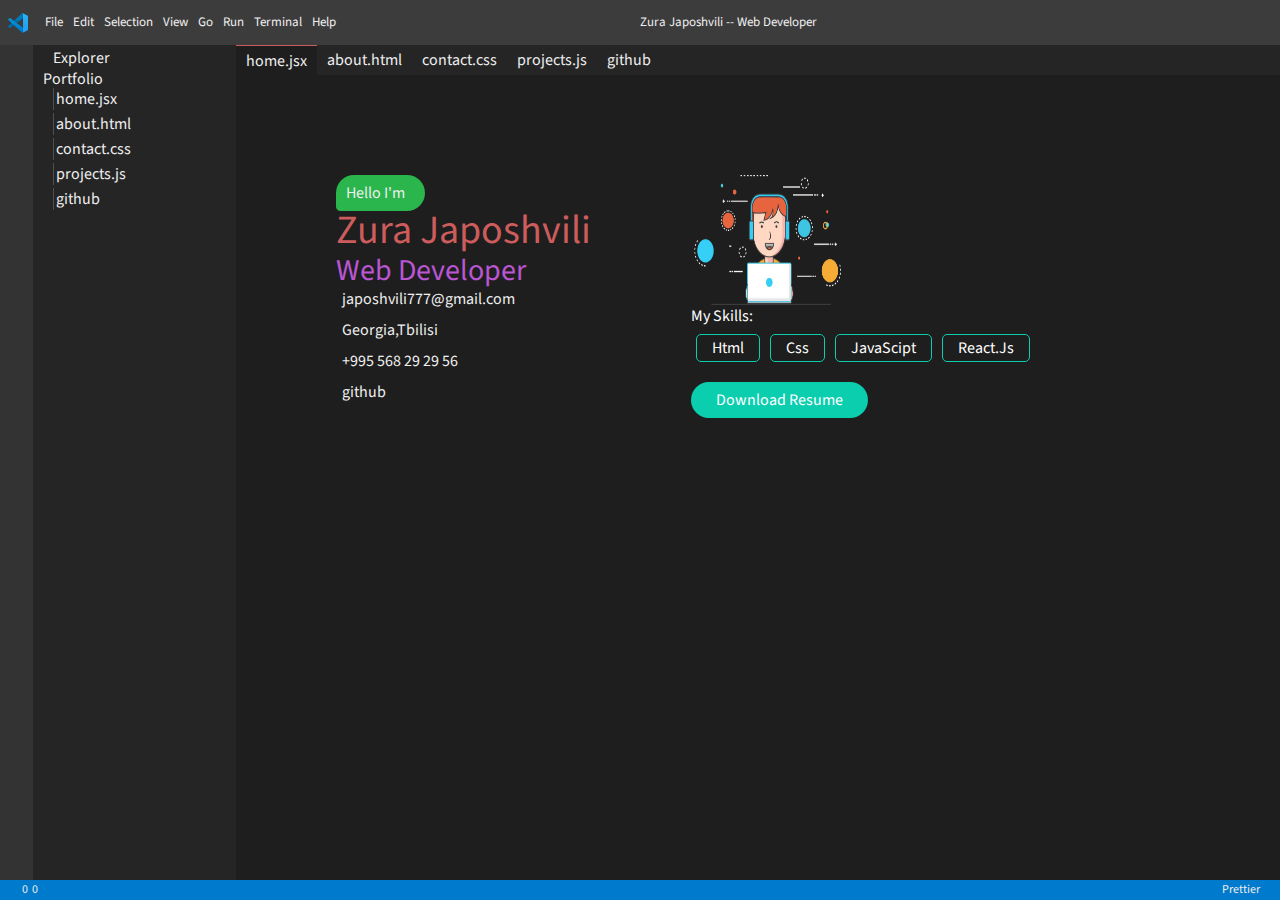
==== index.html @ b7d4b04c "update" ====
<!DOCTYPE html>
<html lang="en">
<head>
    <meta charset="UTF-8">
    <meta http-equiv="X-UA-Compatible" content="IE=edge">
    <meta name="viewport" content="width=device-width, initial-scale=1.0">
    <title>Portfolio</title>
    <link rel="preconnect" href="https://fonts.googleapis.com">
    <link rel="preconnect" href="https://fonts.gstatic.com" crossorigin>
    <link href="https://fonts.googleapis.com/css2?family=Source+Sans+Pro:wght@300&display=swap" rel="stylesheet">
    <link rel="stylesheet" href="https://use.fontawesome.com/releases/v5.15.3/css/all.css" integrity="sha384-SZXxX4whJ79/gErwcOYf+zWLeJdY/qpuqC4cAa9rOGUstPomtqpuNWT9wdPEn2fk" crossorigin="anonymous">
    <link rel="stylesheet" href="css/reset.css">
    <link rel="stylesheet" href="css/style.css">
</head>
<body>
    <section class="title-bar-section">
        <div class="title-bar-container">
        <img class="vs-c-icon" src="img/vs-code-icon.svg" alt="Vs-Code-Icon">
            <ul class="title-ul">
                <li><a href="#">File</a></li>
                <li><a href="#">Edit</a></li>
                <li><a href="#">Selection</a></li>
                <li><a href="#">View</a></li>
                <li><a href="#">Go</a></li>
                <li><a href="#">Run</a></li>
                <li><a href="#">Terminal</a></li>
                <li><a href="#">Help</a></li>
            </ul>
        </div>
        <p>Zura Japoshvili -- Web Developer</p>
    </section>
    <div class="main-layout">
        <aside class="a-side">
            <i class="fas fa-house-user home a-side-icon"></i>
            <i class="fab fa-github github a-side-icon"></i>
            <i class="fas fa-code projects a-side-icon"></i>
            <i class="far fa-envelope contact a-side-icon"></i>
        </aside>
        <div class="explorer">
            <h3 class="ex-title">Explorer</h3>
            <h3 class="ex-ul-title">Portfolio</h3>
            <ul class="explorer-ul">
                <li class="explorer-li"><a href="#"><i class="fab fa-react react-icon"></i> home.jsx</a></li>
                <li class="explorer-li"><a href="#"><i class="fab fa-html5 html-icon"></i> about.html</a></li>
                <li class="explorer-li"><a href="#"><i class="fab fa-css3-alt css-icon"></i> contact.css</a></li>
                <li class="explorer-li"><a href="#"><i class="fab fa-js-square js-icon"></i> projects.js</a></li>
                <li class="explorer-li"><a href="#"><i class="fab fa-github-square github-icon"></i> github</a></li>
            </ul>
        </div>
        <div class="main-content">
            <nav class="navigation">
                <ul class="nav-ul">
                    <li class="nav-li home-jsx"><a href="#" class="nav-li-a"><i class="fab fa-react react-icon"></i> home.jsx</a></li>
                    <li class="nav-li"><a href="#" class="nav-li-a"><i class="fab fa-html5 html-icon"></i> about.html</a></li>
                    <li class="nav-li"><a href="#" class="nav-li-a"><i class="fab fa-css3-alt css-icon"></i> contact.css</a></li>
                    <li class="nav-li"><a href="#" class="nav-li-a"><i class="fab fa-js-square js-icon"></i> projects.js</a></li>
                    <li class="nav-li"><a href="#" class="nav-li-a"><i class="fab fa-github-square github-icon"></i> github</a></li>
                </ul>
            </nav>
            <div class="home-container">
                <div class="main-content-home">
                    <h4 class="hello">Hello I'm</h4>
                    <h2 class="name-surn">Zura Japoshvili</h2>
                    <h3 class="web-dev">Web Developer</h3>
                    <p class="email"><a href = "mailto: abc@example.com" target="_blank"><i class="fas fa-envelope"></i>&nbsp japoshvili777@gmail.com</p>
                    <p class="location"><i class="far fa-compass"></i>&nbsp Georgia,Tbilisi</p>
                    <p class="number"><a href="tel:+995568292956" target="_blank"><i class="fas fa-phone"></i>&nbsp +995 568 29 29 56</a></p>
                    <p class="github-link"><a href="https://github.com/Colectivi" target="_blank"><i class="fab fa-github-square github-icon"></i>&nbsp github</a></p>
                </div>
                <div class="main-content-skills">
                    <img class="programmer-pic" src="img/programmer.webp" alt="programmer-pic">
                    <h4 class="my-skills">My Skills:</h4>
                    <ul class="skills-ul">
                        <li class="skills-li">Html</li>
                        <li class="skills-li">Css</li>
                        <li class="skills-li">JavaScipt</li>
                        <li class="skills-li">React.Js</li>
                    </ul>
                    <h4 class="download-resume"><a href="/img/programmer.webp" download>Download Resume <i class="fas fa-download download-icon"></i></a></h4>
                </div>
            </div>
        </div>
    </div>
    <footer class="footer">
        <div class="footer-leftside">
            <i class="far fa-times-circle">&nbsp0</i>
            <i class="fas fa-exclamation-triangle">&nbsp0</i>
        </div>
        <div class="footer-right-side">
            <i class="fas fa-check">&nbspPrettier</i>
            <i class="far fa-bell"></i>
        </div>
    </footer>
</body>
</html>
---- css/style.css ----
body {
    font-family: 'Source Sans Pro', sans-serif;
}

/* The beginning of the title bar */
.title-bar-section{
    height: 5vh;
    width: 100%;
    background-color: #3c3c3c;
    display: flex;
    align-items: center;
    position: relative;
}
.title-bar-section p{
    position: absolute;
    left: 50%;
    color: #efefef;
    font-size: 13px;
}
.title-bar-container{
    height: 100%;
    display: flex;
    margin-left: 8px;
    align-items: center;
}
.title-ul{
    height: 100%;
    display: flex;
    align-items: center;
    margin-left: 12px;
}
.title-ul li{
    display: flex;
    align-items: center;
    height: 100%;
    padding: 0 5px;
}
.title-ul li a {
    color: #efefef;
    font-size: 13px;
}
.title-ul li:hover{
    background-color: #505050;
}
.vs-c-icon{
    height: 20px;
    width: 20px;
}
/* End of the title bar */
.main-layout{
    width: 100%;
    height: 95vh;
    position: relative;
    display: flex;
    top: 0;
    left: 0;
}

.a-side{
    width: 40px;
    position: relative;
    left: 0;
    bottom: 0;
    top: 0;
    height: 95vh;
    background-color: #333333;
    display: flex;
    flex-direction: column;
    align-items: center;
}
.home{
    margin-top: 10px;
}
.a-side-icon{
    margin-bottom: 20px;
    font-size: 25px;
    color: #f6f6f6;
}

.explorer{
    background-color: #252526;
    height: 95vh;
    width: 250px;
    position: relative;
    top: 0;
    bottom: 0;
    left: 0;
    display: flex;
    flex-direction: column;
}
.explorer h3,.explorer-ul,.explorer-li a,.ex-ul-title{
    color: #efefef;
}
.ex-title{
    margin-left: 20px;
    margin-top: 5px;
}
.ex-ul-title{
  margin-left: 10px;
  margin-top: 5px;
}
.explorer-ul{
    width: 100%;
    display: flex;
    flex-direction: column;
    line-height: 25px;
}
.explorer-li:hover{
    background-color: #505050;
}
.explorer-li a{
    margin-top: 10px;
    margin-left: 20px;
    padding: 0 0 0 2px;
    border-left: 1px solid #505050;
}

/* Icon Colors */
.react-icon{color: #61DBFB ;}
.html-icon{color: #e34c26;}
.css-icon{color: #264de4;}
.js-icon{color: #F0DB4F;}
.github-icon{color: #6e5494;}
/* Icon Colors */

.main-content{
    position: relative;
    top: 0;
    left: 0;
    width: 100%;
    height: 95vh;
    background-color: #1e1e1e;
}
.navigation{
    width: 100%;
    height: 30px;
    background-color: #252526;
}
.nav-ul{
    height: 100%;
    display: flex;
    align-items: center;
}
.nav-li{
    display: flex;
    align-items: center;
    justify-content: center;
    padding: 0 10px;
    height: 100%;
}
.nav-li-a{
    color: #efefef;
}
.home-jsx{
    background-color: #1e1e1e;
    border-top: 1px solid indianred;
}
/* Main Content Home Page  */
.home-container{
    position: relative;
    display: flex;
    flex-wrap: wrap;
}
.main-content-home{
    position: relative;
    display: flex;
    flex-direction: column;
    color: #efefef;
    top: 100px;
    left: 100px;
    width: fit-content;
}
.main-content-home p,.main-content-home p a{
    color: #efefef;
}

.hello{
    background-color: #2ab64d;
    padding: 10px 20px 10px 10px;
    width: fit-content;
    border-radius: 20px 20px 20px 5px;
    color: #efefef;
}
.name-surn{
    font-size: 40px;
    color: indianred;
    margin-bottom: 5px;
}
.web-dev{
    font-size: 30px;
    color: mediumorchid;
    margin-bottom: 5px;
}
.email,.number,.github-link,.location{
    font-family: 'Source Sans Pro', sans-serif;
    margin-bottom: 15px;
}
.main-content-skills{
    position: relative;
    top: 100px;
    left: 200px;
}
.programmer-pic{
    width: 150px;
    height: 130px;
}
.my-skills{
    color: #fff;
}
.skills-ul{
    display: flex;
    margin-top: 10px;
}
.skills-li{
    padding: 5px 15px;
    border: 1px solid #0bceaf;
    border-radius: 5px;
    margin: 0 5px;
    color: #fff;
}
.skills-li:hover{
    background-color: #0bceaf;
    color: #252526;
}
.download-resume{
    background-color: #0bceaf;
    color: #fff;
    padding: 10px 25px;
    border-radius: 70px;
    margin-top: 20px;
    width: fit-content;
}
.download-resume a{
    color: #fff;
}
.download-icon{
    color: #fff;
}
/* Footer */
.footer{
    background-color: #007acc;
    position: absolute;
    z-index: 99;
    bottom: 0;
    width: 100%;
    height: 20px;
    display: flex;
    align-items: center;
}
.footer-leftside,.footer-right-side{
    color: #efefef;
    font-size: 12px;
    position: absolute;
}
.footer-leftside{
    left: 20px;
}
.footer-right-side{
    right: 20px;
}
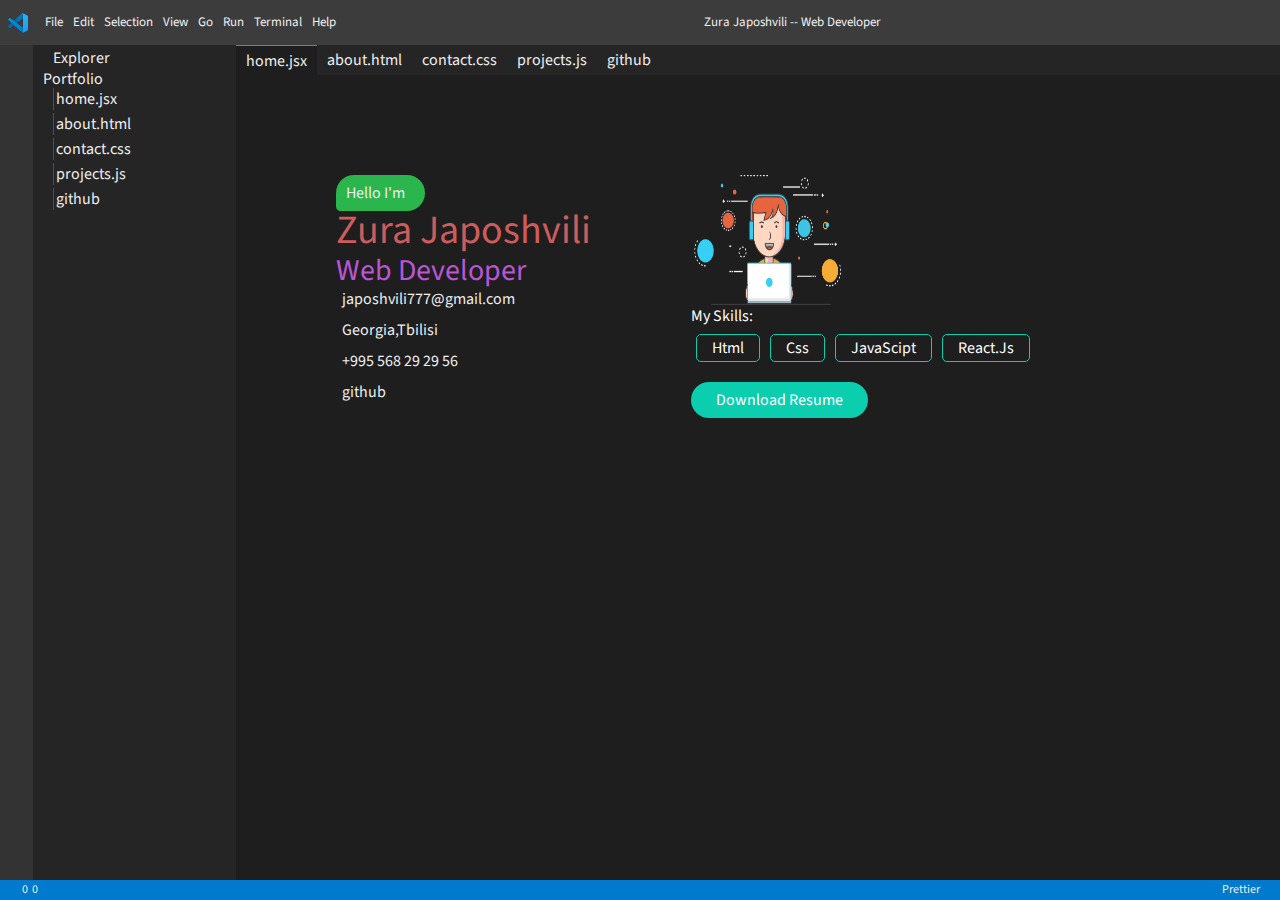
==== commit 13da76c9: "up" ====
--- a/index.html
+++ b/index.html
@@ -80,16 +80,16 @@
                 </div>
             </div>
         </div>
+        <footer class="footer">
+            <div class="footer-leftside">
+                <i class="far fa-times-circle">&nbsp0</i>
+                <i class="fas fa-exclamation-triangle">&nbsp0</i>
+            </div>
+            <div class="footer-right-side">
+                <i class="fas fa-check">&nbspPrettier</i>
+                <i class="far fa-bell"></i>
+            </div>
+        </footer>
     </div>
-    <footer class="footer">
-        <div class="footer-leftside">
-            <i class="far fa-times-circle">&nbsp0</i>
-            <i class="fas fa-exclamation-triangle">&nbsp0</i>
-        </div>
-        <div class="footer-right-side">
-            <i class="fas fa-check">&nbspPrettier</i>
-            <i class="far fa-bell"></i>
-        </div>
-    </footer>
 </body>
 </html>--- a/css/style.css
+++ b/css/style.css
@@ -14,7 +14,7 @@
 }
 .title-bar-section p{
     position: absolute;
-    left: 50%;
+    left: 55%;
     color: #efefef;
     font-size: 13px;
 }
@@ -160,7 +160,6 @@
 .home-container{
     position: relative;
     display: flex;
-    flex-wrap: wrap;
 }
 .main-content-home{
     position: relative;
@@ -258,4 +257,74 @@
 }
 .footer-right-side{
     right: 20px;
+}
+
+
+@media screen and (max-width: 1024px){
+    .explorer{
+        width: 150px;
+    }
+}
+@media screen and (max-width: 960px) {
+    .main-content-home,.main-content-skills{
+        left: 50px;
+    }
+}
+@media  screen and (max-width: 800px) {
+    .main-content-skills,.main-content-home{
+        left: 20px;
+    }
+}
+@media screen and (max-width: 760px) {
+    .home-container{
+        flex-direction: column;
+        width: fit-content;
+        height: fit-content;
+    }
+    .main-content-skills,.main-content-home{
+        top: 40px;
+        left: 100px;
+    }
+}
+@media screen and (max-width: 650px){
+    .title-ul{
+        display: none;
+    }
+    .explorer{
+        display: none;
+    }
+    .title-bar-section p{
+        left: 40%;
+    }
+}
+@media screen and (max-width: 540px) {
+    .nav-li{
+        padding: 0 5px;
+        font-size: 14px;
+    }   
+}
+@media screen and (max-width: 480px) {
+    .main-content-home,.main-content-skills{
+        left: 50px;
+    }
+    .a-side-icon{
+        font-size: 18px;
+    }    
+}
+@media screen and (max-width: 440px) {
+    .nav-li{
+        font-size: 10px;
+    }
+    .skills-li{
+        margin: 0 2px;
+        padding: 2.5px 7.5px;
+    }
+}
+@media  screen and (max-width: 340px) {
+    .main-content-home,.main-content-skills{
+        left: 20px;
+    }
+    .nav-li{
+        font-size: 9px;
+    }
 }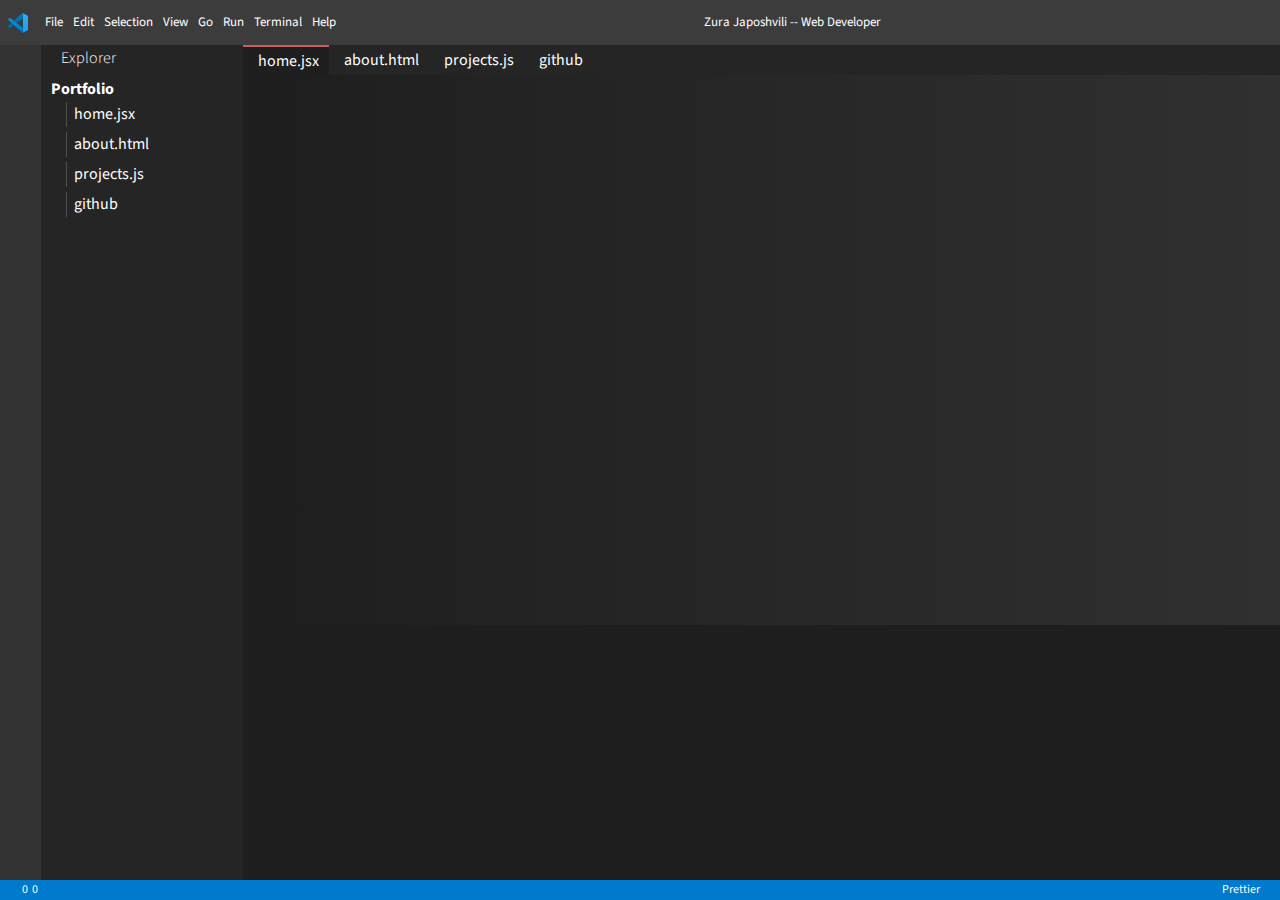
==== commit efe9c131: "up" ====
--- a/index.html
+++ b/index.html
@@ -7,12 +7,15 @@
     <title>Portfolio</title>
     <link rel="preconnect" href="https://fonts.googleapis.com">
     <link rel="preconnect" href="https://fonts.gstatic.com" crossorigin>
+    <link rel="icon" href="img/vs-code-icon.svg" sizes="16x16">
     <link href="https://fonts.googleapis.com/css2?family=Source+Sans+Pro:wght@300&display=swap" rel="stylesheet">
     <link rel="stylesheet" href="https://use.fontawesome.com/releases/v5.15.3/css/all.css" integrity="sha384-SZXxX4whJ79/gErwcOYf+zWLeJdY/qpuqC4cAa9rOGUstPomtqpuNWT9wdPEn2fk" crossorigin="anonymous">
     <link rel="stylesheet" href="css/reset.css">
     <link rel="stylesheet" href="css/style.css">
+    <link rel="stylesheet" href="css/responsive.css">
+    <script src="JS/app.js"></script>
 </head>
-<body>
+<body id="index_html">
     <section class="title-bar-section">
         <div class="title-bar-container">
         <img class="vs-c-icon" src="img/vs-code-icon.svg" alt="Vs-Code-Icon">
@@ -31,44 +34,45 @@
     </section>
     <div class="main-layout">
         <aside class="a-side">
-            <i class="fas fa-house-user home a-side-icon"></i>
-            <i class="fab fa-github github a-side-icon"></i>
+            <i class="fas fa-house-user home a-side-icon a-side-active-page" id="house_icon" onclick="resetPagesValues('home')"></i>
+            <i class="far fa-address-card a-side-icon" id="about_icon" onclick="resetPagesValues('about')"></i>
             <i class="fas fa-code projects a-side-icon"></i>
-            <i class="far fa-envelope contact a-side-icon"></i>
+            <i class="fab fa-github github-icon a-side-icon"></i>
         </aside>
         <div class="explorer">
             <h3 class="ex-title">Explorer</h3>
-            <h3 class="ex-ul-title">Portfolio</h3>
-            <ul class="explorer-ul">
-                <li class="explorer-li"><a href="#"><i class="fab fa-react react-icon"></i> home.jsx</a></li>
-                <li class="explorer-li"><a href="#"><i class="fab fa-html5 html-icon"></i> about.html</a></li>
-                <li class="explorer-li"><a href="#"><i class="fab fa-css3-alt css-icon"></i> contact.css</a></li>
-                <li class="explorer-li"><a href="#"><i class="fab fa-js-square js-icon"></i> projects.js</a></li>
-                <li class="explorer-li"><a href="#"><i class="fab fa-github-square github-icon"></i> github</a></li>
+            <h3 class="ex-ul-title" onclick="explorerClickFunc()"><i class="fas fa-chevron-down" id="arrow"></i> Portfolio</h3>
+            <ul class="explorer-ul" id="explorer-ul">
+                <li class="explorer-li"><i class="fab fa-react react-icon"></i> home.jsx</li>
+                <li class="explorer-li"><i class="fab fa-html5 html-icon"></i> about.html</li>
+                <li class="explorer-li"><i class="fab fa-js-square js-icon"></i> projects.js</li>
+                <li class="explorer-li"><i class="fab fa-github-square github-icon"></i> github</li>
             </ul>
         </div>
         <div class="main-content">
             <nav class="navigation">
                 <ul class="nav-ul">
-                    <li class="nav-li home-jsx"><a href="#" class="nav-li-a"><i class="fab fa-react react-icon"></i> home.jsx</a></li>
-                    <li class="nav-li"><a href="#" class="nav-li-a"><i class="fab fa-html5 html-icon"></i> about.html</a></li>
-                    <li class="nav-li"><a href="#" class="nav-li-a"><i class="fab fa-css3-alt css-icon"></i> contact.css</a></li>
-                    <li class="nav-li"><a href="#" class="nav-li-a"><i class="fab fa-js-square js-icon"></i> projects.js</a></li>
-                    <li class="nav-li"><a href="#" class="nav-li-a"><i class="fab fa-github-square github-icon"></i> github</a></li>
+                    <li class="nav-li nav-active-page" id="home_jsx" onclick="resetPagesValues('home')"><i class="fab fa-react react-icon"></i> home.jsx</li>
+                    <li class="nav-li" id="about_html" onclick="resetPagesValues('about')"><i class="fab fa-html5 html-icon"></i> about.html</li>
+                    <li class="nav-li"><i class="fab fa-js-square js-icon"></i> projects.js</li>
+                    <li class="nav-li"><i class="fab fa-github-square github-icon"></i> github</li>
                 </ul>
             </nav>
             <div class="home-container">
-                <div class="main-content-home">
+                <div class="main-content-home" id="main-content-home">
                     <h4 class="hello">Hello I'm</h4>
                     <h2 class="name-surn">Zura Japoshvili</h2>
                     <h3 class="web-dev">Web Developer</h3>
                     <p class="email"><a href = "mailto: abc@example.com" target="_blank"><i class="fas fa-envelope"></i>&nbsp japoshvili777@gmail.com</p>
                     <p class="location"><i class="far fa-compass"></i>&nbsp Georgia,Tbilisi</p>
                     <p class="number"><a href="tel:+995568292956" target="_blank"><i class="fas fa-phone"></i>&nbsp +995 568 29 29 56</a></p>
-                    <p class="github-link"><a href="https://github.com/Colectivi" target="_blank"><i class="fab fa-github-square github-icon"></i>&nbsp github</a></p>
+                    <p class="github-link"><a href="https://github.com/zura-japoshvili" target="_blank"><i class="fab fa-github-square github-icon"></i>&nbsp github</a></p>
+                    <p><i class="fab fa-linkedin linkedin-icon"></i> Linkedin</p>
                 </div>
-                <div class="main-content-skills">
+                <div class="main-content-skills" id="main-content-skills">
                     <img class="programmer-pic" src="img/programmer.webp" alt="programmer-pic">
+                    <h4 class="about-me">About Me</h4>
+                    <p class="about-me-text">Hello, I'm Zura Japoshvili, front-end developer based in Tbilisi,Georgia. I'm novice developer</p>
                     <h4 class="my-skills">My Skills:</h4>
                     <ul class="skills-ul">
                         <li class="skills-li">Html</li>
@@ -77,6 +81,12 @@
                         <li class="skills-li">React.Js</li>
                     </ul>
                     <h4 class="download-resume"><a href="/img/programmer.webp" download>Download Resume <i class="fas fa-download download-icon"></i></a></h4>
+                </div>
+                <div class="main-content-projects" id="main-content-projects">
+                    <div class="project-titles"></div>
+                    <div class="project-container">
+                        
+                    </div>
                 </div>
             </div>
         </div>
--- a/css/style.css
+++ b/css/style.css
@@ -2,6 +2,34 @@
 body {
     font-family: 'Source Sans Pro', sans-serif;
 }
+:root{
+    --react-color: #61DBFB;
+    --html-color: #e34c26;
+    --js-color: #F0DB4F;
+    --github-color: #6e5494;
+    --linkedin-color: #0072b1;
+    --white-font: #fff;
+}
+/* Icon Colors */
+.react-icon{color: var(--react-color) ;}
+.html-icon{color: var(--html-color)}
+.js-icon{color: var(--js-color)}
+.a-side-icon{color: var(--white-font)}
+.github-icon{color: var(--github-color)}
+.linkedin-icon{color: var(--linkedin-color)}
+/* Icon Colors */
+
+/* Active Pages */
+.nav-active-page{
+    background-color: #1e1e1e;
+    border-top: 2px solid indianred;
+}
+.a-side-active-page{
+    border-left: 2px solid indianred;
+}
+ /*  */
+
+/* The Beginning of the main page "index.html" */
 
 /* The beginning of the title bar */
 .title-bar-section{
@@ -15,7 +43,7 @@
 .title-bar-section p{
     position: absolute;
     left: 55%;
-    color: #efefef;
+    color: var(--white-font);
     font-size: 13px;
 }
 .title-bar-container{
@@ -37,7 +65,7 @@
     padding: 0 5px;
 }
 .title-ul li a {
-    color: #efefef;
+    color: var(--white-font);
     font-size: 13px;
 }
 .title-ul li:hover{
@@ -58,7 +86,7 @@
 }
 
 .a-side{
-    width: 40px;
+    width: 50px;
     position: relative;
     left: 0;
     bottom: 0;
@@ -75,7 +103,7 @@
 .a-side-icon{
     margin-bottom: 20px;
     font-size: 25px;
-    color: #f6f6f6;
+    cursor: pointer;
 }
 
 .explorer{
@@ -90,15 +118,18 @@
     flex-direction: column;
 }
 .explorer h3,.explorer-ul,.explorer-li a,.ex-ul-title{
-    color: #efefef;
+    color: var(--white-font);
 }
 .ex-title{
     margin-left: 20px;
     margin-top: 5px;
+    font-weight: 300;
 }
 .ex-ul-title{
   margin-left: 10px;
-  margin-top: 5px;
+  margin-top: 15px;
+  cursor: pointer;
+  font-weight: 700;
 }
 .explorer-ul{
     width: 100%;
@@ -109,20 +140,13 @@
 .explorer-li:hover{
     background-color: #505050;
 }
-.explorer-li a{
-    margin-top: 10px;
-    margin-left: 20px;
+.explorer-li {
+    margin-top: 5px;
+    margin-left: 25px;
     padding: 0 0 0 2px;
     border-left: 1px solid #505050;
-}
-
-/* Icon Colors */
-.react-icon{color: #61DBFB ;}
-.html-icon{color: #e34c26;}
-.css-icon{color: #264de4;}
-.js-icon{color: #F0DB4F;}
-.github-icon{color: #6e5494;}
-/* Icon Colors */
+    cursor: pointer;
+}
 
 .main-content{
     position: relative;
@@ -148,13 +172,11 @@
     justify-content: center;
     padding: 0 10px;
     height: 100%;
-}
-.nav-li-a{
-    color: #efefef;
-}
-.home-jsx{
-    background-color: #1e1e1e;
-    border-top: 1px solid indianred;
+    color: var(--white-font);
+    cursor: pointer;
+}
+.react-icon,.html-icon,.github-icon,.js-icon{
+    margin-right: 5px;
 }
 /* Main Content Home Page  */
 .home-container{
@@ -163,79 +185,45 @@
 }
 .main-content-home{
     position: relative;
-    display: flex;
-    flex-direction: column;
-    color: #efefef;
+    display: none;
+    flex-direction: column;
+    color: var(--white-font);
     top: 100px;
     left: 100px;
     width: fit-content;
 }
-.main-content-home p,.main-content-home p a{
-    color: #efefef;
+.main-content-home p,.main-content-home p a,.about-me,.about-me-text{
+    color: var(--white-font);
 }
 
 .hello{
     background-color: #2ab64d;
     padding: 10px 20px 10px 10px;
     width: fit-content;
-    border-radius: 20px 20px 20px 5px;
-    color: #efefef;
+    border-radius: 15px 20px 20px 1px;
+    color: var(--white-font);
+    font-size: 30px;
+    margin-bottom: 10px;
+}
+.location{
+    cursor:default;
 }
 .name-surn{
-    font-size: 40px;
+    font-size: 60px;
     color: indianred;
     margin-bottom: 5px;
+    margin-bottom: 10px;
 }
 .web-dev{
-    font-size: 30px;
+    font-size: 45px;
     color: mediumorchid;
-    margin-bottom: 5px;
+    margin-bottom: 15px;
 }
 .email,.number,.github-link,.location{
-    font-family: 'Source Sans Pro', sans-serif;
-    margin-bottom: 15px;
-}
-.main-content-skills{
-    position: relative;
-    top: 100px;
-    left: 200px;
-}
-.programmer-pic{
-    width: 150px;
-    height: 130px;
-}
-.my-skills{
-    color: #fff;
-}
-.skills-ul{
-    display: flex;
-    margin-top: 10px;
-}
-.skills-li{
-    padding: 5px 15px;
-    border: 1px solid #0bceaf;
-    border-radius: 5px;
-    margin: 0 5px;
-    color: #fff;
-}
-.skills-li:hover{
-    background-color: #0bceaf;
-    color: #252526;
-}
-.download-resume{
-    background-color: #0bceaf;
-    color: #fff;
-    padding: 10px 25px;
-    border-radius: 70px;
-    margin-top: 20px;
-    width: fit-content;
-}
-.download-resume a{
-    color: #fff;
-}
-.download-icon{
-    color: #fff;
-}
+    margin-bottom: 20px;
+    font-size: 18px;
+}
+
 /* Footer */
 .footer{
     background-color: #007acc;
@@ -248,7 +236,7 @@
     align-items: center;
 }
 .footer-leftside,.footer-right-side{
-    color: #efefef;
+    color: var(--white-font);
     font-size: 12px;
     position: absolute;
 }
@@ -258,73 +246,58 @@
 .footer-right-side{
     right: 20px;
 }
-
-
-@media screen and (max-width: 1024px){
-    .explorer{
-        width: 150px;
-    }
-}
-@media screen and (max-width: 960px) {
-    .main-content-home,.main-content-skills{
-        left: 50px;
-    }
-}
-@media  screen and (max-width: 800px) {
-    .main-content-skills,.main-content-home{
-        left: 20px;
-    }
-}
-@media screen and (max-width: 760px) {
-    .home-container{
-        flex-direction: column;
-        width: fit-content;
-        height: fit-content;
-    }
-    .main-content-skills,.main-content-home{
-        top: 40px;
-        left: 100px;
-    }
-}
-@media screen and (max-width: 650px){
-    .title-ul{
-        display: none;
-    }
-    .explorer{
-        display: none;
-    }
-    .title-bar-section p{
-        left: 40%;
-    }
-}
-@media screen and (max-width: 540px) {
-    .nav-li{
-        padding: 0 5px;
-        font-size: 14px;
-    }   
-}
-@media screen and (max-width: 480px) {
-    .main-content-home,.main-content-skills{
-        left: 50px;
-    }
-    .a-side-icon{
-        font-size: 18px;
-    }    
-}
-@media screen and (max-width: 440px) {
-    .nav-li{
-        font-size: 10px;
-    }
-    .skills-li{
-        margin: 0 2px;
-        padding: 2.5px 7.5px;
-    }
-}
-@media  screen and (max-width: 340px) {
-    .main-content-home,.main-content-skills{
-        left: 20px;
-    }
-    .nav-li{
-        font-size: 9px;
-    }
-}+/* End of the main page "index.html" */
+
+/* The beginning of the page "about.html" */
+.main-content-skills{
+    display: none;
+    flex-direction: column;
+    position: relative;
+    top: 100px;
+    left: 200px;
+}
+.programmer-pic{
+    width: 150px;
+    height: 130px;
+}
+.my-skills{
+    color: var(--white-font);
+}
+.skills-ul{
+    display: flex;
+    margin-top: 10px;
+}
+.skills-li{
+    padding: 5px 15px;
+    border: 1px solid #0bceaf;
+    border-radius: 5px;
+    margin: 0 5px;
+    color: var(--white-font);
+}
+.skills-li:hover{
+    background-color: #0bceaf;
+    color: #252526;
+}
+.download-resume{
+    background-color: #0bceaf;
+    color: var(--white-font);
+    padding: 10px 25px;
+    border-radius: 70px;
+    margin-top: 20px;
+    width: fit-content;
+}
+.download-resume a{
+    color: var(--white-font);
+}
+.download-icon{
+    color: var(--white-font);
+}
+/* End of the page "about.html" */
+
+/* The Beginning of the "project.js" */
+.main-content-projects{
+    width: 100%;
+    height: 550px;
+    background-image: linear-gradient(90deg, #1e1e1e, #313030);
+}
+
--- a/css/responsive.css
+++ b/css/responsive.css
@@ -0,0 +1,92 @@
+
+
+@media screen and (max-width: 1024px){
+    .explorer{
+        width: 150px;
+    }
+}
+@media screen and (max-width: 960px) {
+    .main-content-home,.main-content-skills{
+        left: 50px;
+    }
+}
+@media  screen and (max-width: 800px) {
+    .a-side{
+        width: 40;
+    }
+    .a-side-icon{
+        font-size: 22px;
+    }
+    .main-content-skills,.main-content-home{
+        left: 20px;
+    }
+}
+@media screen and (max-width: 760px) {
+    .home-container{
+        flex-direction: column;
+        width: fit-content;
+        height: fit-content;
+    }
+    .main-content-skills,.main-content-home{
+        top: 40px;
+        left: 100px;
+    }
+}
+@media screen and (max-width: 650px){
+    .title-ul{
+        display: none;
+    }
+    .explorer{
+        display: none;
+    }
+    .title-bar-section p{
+        left: 40%;
+    }
+}
+@media screen and (max-width: 540px) {
+    .nav-li{
+        padding: 0 5px;
+        font-size: 14px;
+    }
+    .main-content-skills,.main-content-home{
+        left: 80px;
+    }
+    .hello{
+        font: 25px;
+    }
+    .name-surn{
+        font-size: 40px;
+    }
+    .web-dev{
+        font-size: 30px;
+    }
+    .email,.number,.github-link,.location{
+        font-size: 16px;
+    }
+
+}
+@media screen and (max-width: 480px) {
+    .main-content-home,.main-content-skills{
+        left: 50px;
+    }
+    .a-side{
+        width: 35px;
+    }
+    .a-side-icon{
+        font-size: 18px;
+    }    
+}
+@media screen and (max-width: 440px) {
+    .skills-li{
+        margin: 0 2px;
+        padding: 2.5px 7.5px;
+    }
+}
+@media  screen and (max-width: 340px) {
+    .main-content-home,.main-content-skills{
+        left: 20px;
+    }
+    .nav-li{
+        font-size: 12px;
+    }
+}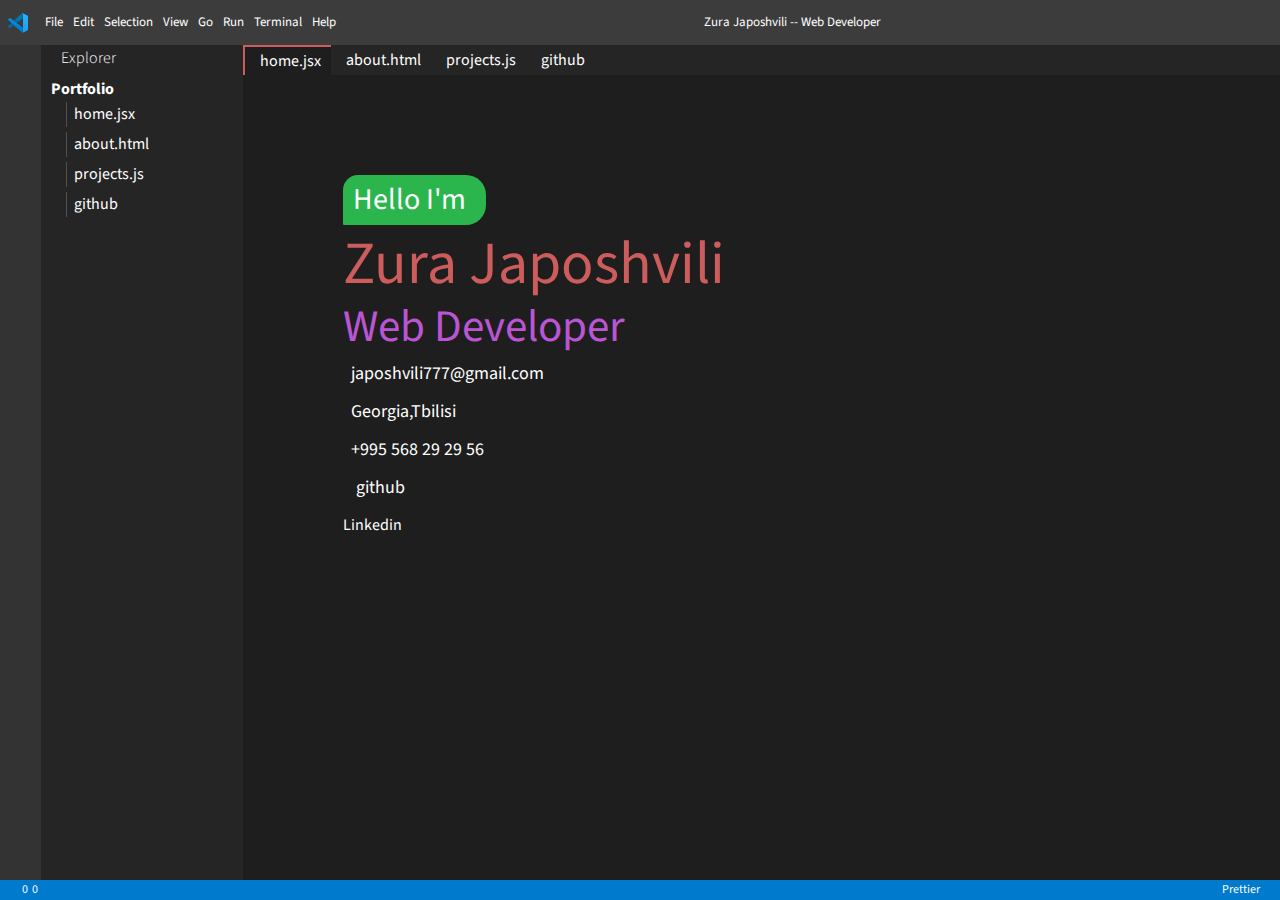
==== commit 44e4d41e: "up" ====
--- a/index.html
+++ b/index.html
@@ -36,7 +36,7 @@
         <aside class="a-side">
             <i class="fas fa-house-user home a-side-icon a-side-active-page" id="house_icon" onclick="resetPagesValues('home')"></i>
             <i class="far fa-address-card a-side-icon" id="about_icon" onclick="resetPagesValues('about')"></i>
-            <i class="fas fa-code projects a-side-icon"></i>
+            <i class="fas fa-code projects a-side-icon" id="projects-icon" onclick="resetPagesValues('projects')"></i>
             <i class="fab fa-github github-icon a-side-icon"></i>
         </aside>
         <div class="explorer">
@@ -54,7 +54,7 @@
                 <ul class="nav-ul">
                     <li class="nav-li nav-active-page" id="home_jsx" onclick="resetPagesValues('home')"><i class="fab fa-react react-icon"></i> home.jsx</li>
                     <li class="nav-li" id="about_html" onclick="resetPagesValues('about')"><i class="fab fa-html5 html-icon"></i> about.html</li>
-                    <li class="nav-li"><i class="fab fa-js-square js-icon"></i> projects.js</li>
+                    <li class="nav-li" id="projects-js" onclick="resetPagesValues('projects')"><i class="fab fa-js-square js-icon"></i> projects.js</li>
                     <li class="nav-li"><i class="fab fa-github-square github-icon"></i> github</li>
                 </ul>
             </nav>
@@ -63,7 +63,7 @@
                     <h4 class="hello">Hello I'm</h4>
                     <h2 class="name-surn">Zura Japoshvili</h2>
                     <h3 class="web-dev">Web Developer</h3>
-                    <p class="email"><a href = "mailto: abc@example.com" target="_blank"><i class="fas fa-envelope"></i>&nbsp japoshvili777@gmail.com</p>
+                    <p class="email"><a href = "mailto: japoshvili777@gmail.com" target="_blank"><i class="fas fa-envelope"></i>&nbsp japoshvili777@gmail.com</p>
                     <p class="location"><i class="far fa-compass"></i>&nbsp Georgia,Tbilisi</p>
                     <p class="number"><a href="tel:+995568292956" target="_blank"><i class="fas fa-phone"></i>&nbsp +995 568 29 29 56</a></p>
                     <p class="github-link"><a href="https://github.com/zura-japoshvili" target="_blank"><i class="fab fa-github-square github-icon"></i>&nbsp github</a></p>
@@ -71,8 +71,8 @@
                 </div>
                 <div class="main-content-skills" id="main-content-skills">
                     <img class="programmer-pic" src="img/programmer.webp" alt="programmer-pic">
-                    <h4 class="about-me">About Me</h4>
-                    <p class="about-me-text">Hello, I'm Zura Japoshvili, front-end developer based in Tbilisi,Georgia. I'm novice developer</p>
+                    <!-- <h4 class="about-me">About Me</h4> -->
+                    <!-- <p class="about-me-text">Hello, I'm Zura Japoshvili, front-end developer based in Tbilisi,Georgia. I'm novice developer</p> -->
                     <h4 class="my-skills">My Skills:</h4>
                     <ul class="skills-ul">
                         <li class="skills-li">Html</li>
--- a/css/style.css
+++ b/css/style.css
@@ -23,6 +23,7 @@
 .nav-active-page{
     background-color: #1e1e1e;
     border-top: 2px solid indianred;
+    border-left: 2px solid indianred;
 }
 .a-side-active-page{
     border-left: 2px solid indianred;
@@ -102,7 +103,7 @@
 }
 .a-side-icon{
     margin-bottom: 20px;
-    font-size: 25px;
+    font-size: 22px;
     cursor: pointer;
 }
 
@@ -185,7 +186,7 @@
 }
 .main-content-home{
     position: relative;
-    display: none;
+    display: flex;
     flex-direction: column;
     color: var(--white-font);
     top: 100px;
@@ -296,6 +297,7 @@
 
 /* The Beginning of the "project.js" */
 .main-content-projects{
+    display: none;
     width: 100%;
     height: 550px;
     background-image: linear-gradient(90deg, #1e1e1e, #313030);
